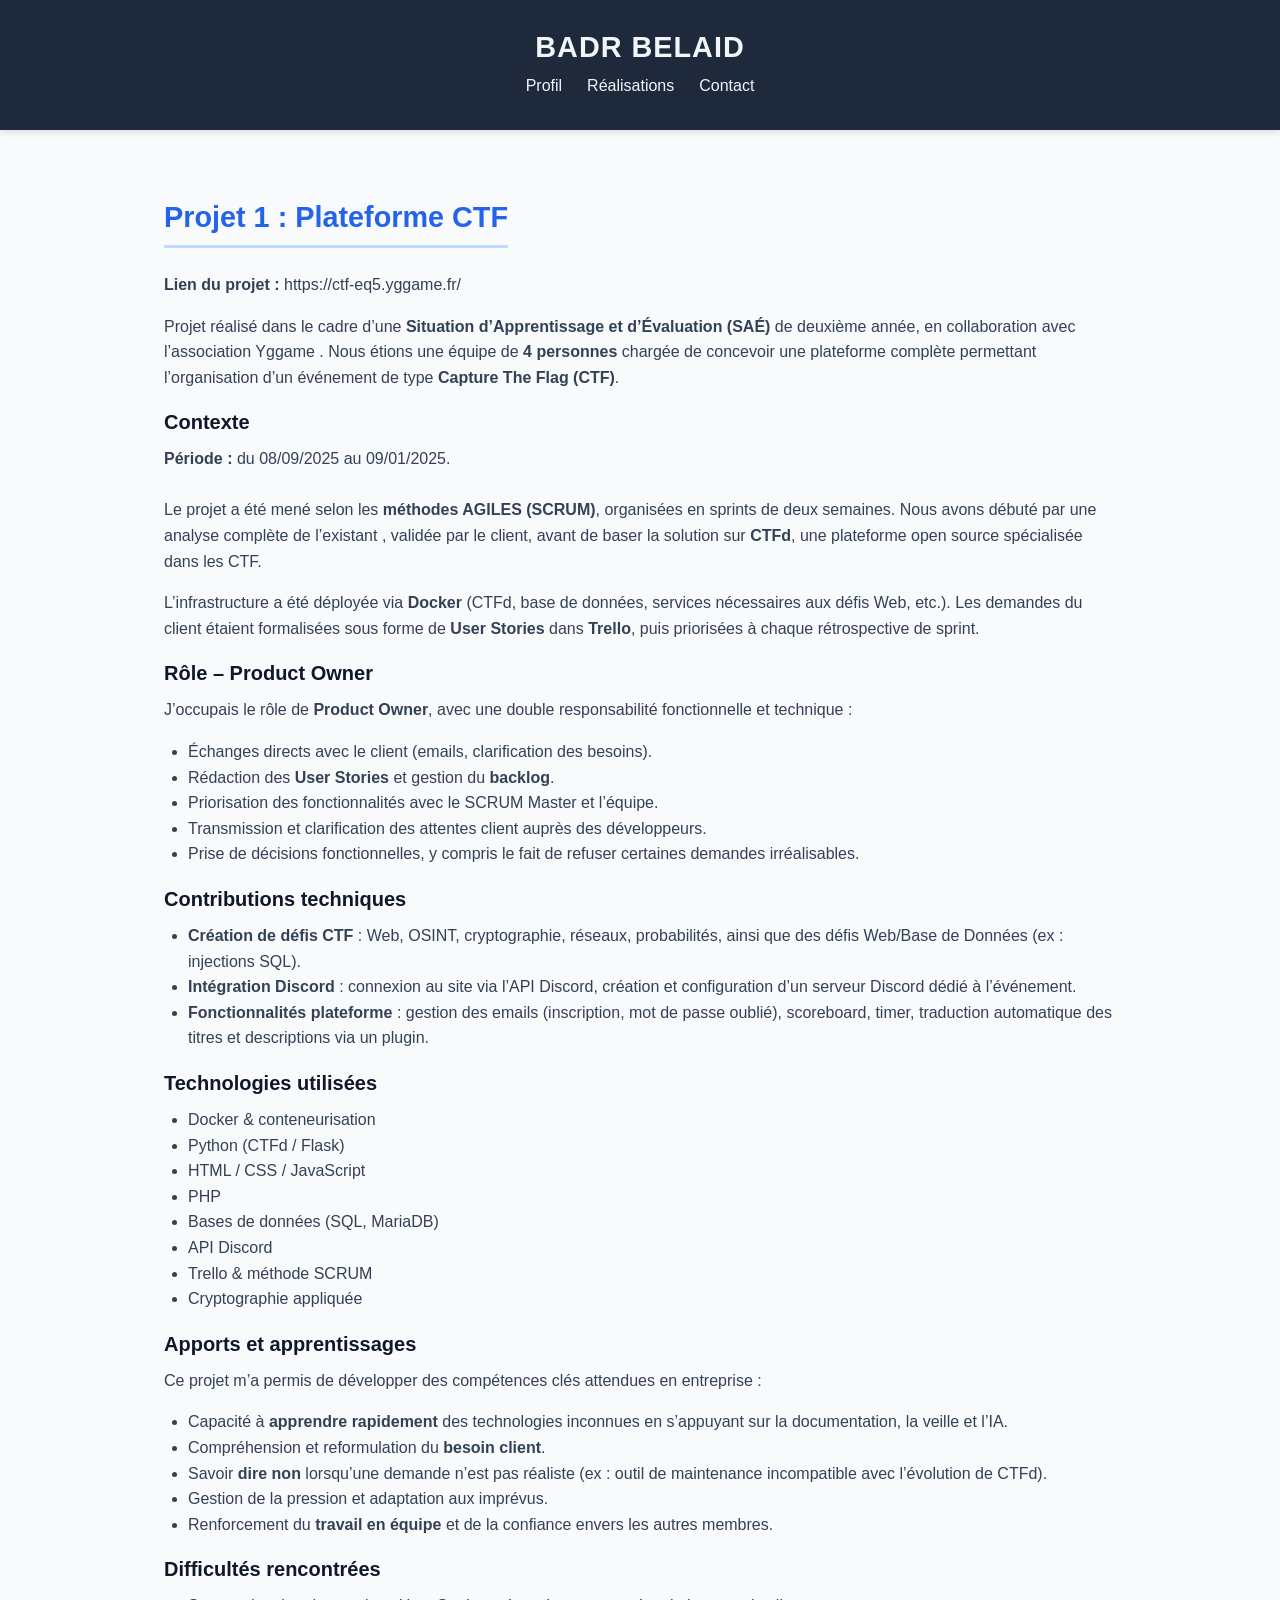
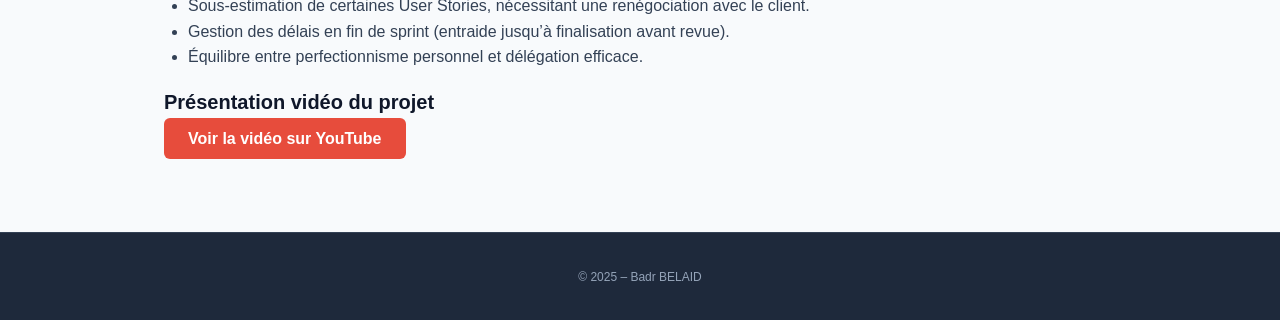
==== project1.html @ 906e1cc4 "Add files via upload" ====
<!DOCTYPE html>
<html lang="fr">
<head>
  <meta charset="UTF-8" />
  <title>Projet 1 – CTF | Badr BELAID</title>
  <link rel="stylesheet" href="style.css">
  <meta name="viewport" content="width=device-width, initial-scale=1.0" />
</head>

<body>
<header class="header">
  <h1 class="site-title">Badr BELAID</h1>
  <nav class="nav">
    <a href="index.html#about">Profil</a>
    <a href="index.html#work">Réalisations</a>
    <a href="index.html#contact">Contact</a>
  </nav>
</header>

<main class="block">
  <div class="inner">

    <h2>Projet 1 : Plateforme CTF</h2>

    <p>
      <strong>Lien du projet :</strong>
      <a href="https://ctf-eq5.yggame.fr/" target="_blank">
        https://ctf-eq5.yggame.fr/
      </a>
    </p>

    <p>
      Projet réalisé dans le cadre d’une <strong>Situation d’Apprentissage et d’Évaluation (SAÉ)</strong> de deuxième année,
      en collaboration avec l’association
      <a href="https://www.linkedin.com/company/yggame/posts/?feedView=all" target="_blank">
        Yggame
      </a>.
      Nous étions une équipe de <strong>4 personnes</strong> chargée de concevoir une plateforme complète
      permettant l’organisation d’un événement de type <strong>Capture The Flag (CTF)</strong>.
    </p>

    <h3>Contexte</h3>
    <p>
      <strong>Période :</strong> du 08/09/2025 au 09/01/2025.<br><br>
      Le projet a été mené selon les <strong>méthodes AGILES (SCRUM)</strong>,
      organisées en sprints de deux semaines.
      Nous avons débuté par une
      <a href="https://docs.google.com/document/d/1db2XdLw-TWCSGamqBimdRTengdYSkHwDp79g49cJv3U/edit?usp=sharing" target="_blank">
        analyse complète de l’existant
      </a>,
      validée par le client, avant de baser la solution sur
      <strong>CTFd</strong>, une plateforme open source spécialisée dans les CTF.
    </p>

    <p>
      L’infrastructure a été déployée via <strong>Docker</strong> (CTFd, base de données,
      services nécessaires aux défis Web, etc.).
      Les demandes du client étaient formalisées sous forme de <strong>User Stories</strong>
      dans <strong>Trello</strong>, puis priorisées à chaque rétrospective de sprint.
    </p>

    <h3>Rôle – Product Owner</h3>
    <p>
      J’occupais le rôle de <strong>Product Owner</strong>, avec une double responsabilité
      fonctionnelle et technique :
    </p>
    <ul>
      <li>Échanges directs avec le client (emails, clarification des besoins).</li>
      <li>Rédaction des <strong>User Stories</strong> et gestion du <strong>backlog</strong>.</li>
      <li>Priorisation des fonctionnalités avec le SCRUM Master et l’équipe.</li>
      <li>Transmission et clarification des attentes client auprès des développeurs.</li>
      <li>Prise de décisions fonctionnelles, y compris le fait de refuser certaines demandes irréalisables.</li>
    </ul>

    <h3>Contributions techniques</h3>
    <ul>
      <li>
        <strong>Création de défis CTF</strong> :
        Web, OSINT, cryptographie, réseaux, probabilités,
        ainsi que des défis Web/Base de Données (ex : injections SQL).
      </li>
      <li>
        <strong>Intégration Discord</strong> :
        connexion au site via l’API Discord, création et configuration
        d’un serveur Discord dédié à l’événement.
      </li>
      <li>
        <strong>Fonctionnalités plateforme</strong> :
        gestion des emails (inscription, mot de passe oublié),
        scoreboard, timer, traduction automatique des titres et descriptions
        via un plugin.
      </li>
    </ul>

    <h3>Technologies utilisées</h3>
    <ul>
      <li>Docker & conteneurisation</li>
      <li>Python (CTFd / Flask)</li>
      <li>HTML / CSS / JavaScript</li>
      <li>PHP</li>
      <li>Bases de données (SQL, MariaDB)</li>
      <li>API Discord</li>
      <li>Trello & méthode SCRUM</li>
      <li>Cryptographie appliquée</li>
    </ul>

    <h3>Apports et apprentissages</h3>
    <p>
      Ce projet m’a permis de développer des compétences clés attendues en entreprise :
    </p>
    <ul>
      <li>Capacité à <strong>apprendre rapidement</strong> des technologies inconnues
          en s’appuyant sur la documentation, la veille et l’IA.</li>
      <li>Compréhension et reformulation du <strong>besoin client</strong>.</li>
      <li>Savoir <strong>dire non</strong> lorsqu’une demande n’est pas réaliste
          (ex : outil de maintenance incompatible avec l’évolution de CTFd).</li>
      <li>Gestion de la pression et adaptation aux imprévus.</li>
      <li>Renforcement du <strong>travail en équipe</strong> et de la confiance
          envers les autres membres.</li>
    </ul>

    <h3>Difficultés rencontrées</h3>
    <ul>
      <li>Sous-estimation de certaines User Stories, nécessitant une renégociation avec le client.</li>
      <li>Gestion des délais en fin de sprint (entraide jusqu’à finalisation avant revue).</li>
      <li>Équilibre entre perfectionnisme personnel et délégation efficace.</li>
    </ul>

      <h3>Présentation vidéo du projet</h3>
      <p>
        <a href="https://youtu.be/eNYuuvIofmg" target="_blank" class="button-red">Voir la vidéo sur YouTube</a>
      </p>



  </div>
</main>

<footer class="footer">
  <small>© 2025 – Badr BELAID</small>
</footer>
</body>
</html>
---- style.css ----
/* =========================================
   1. VARIABLES & RESET (La base du design)
   ========================================= */
:root {
  /* Charte graphique */
  --primary: #2563eb;       /* Bleu "Tech" */
  --primary-dark: #1d4ed8;  /* Bleu plus foncé pour le survol */
  --text-main: #334155;     /* Gris foncé pour le texte */
  --text-light: #64748b;    /* Gris clair pour les détails */
  --bg-body: #f8fafc;       /* Fond de page très clair */
  --bg-card: #ffffff;       /* Fond des cartes (blanc) */
  --header-bg: #1e293b;     /* Header sombre */
  --header-text: #f1f5f9;   /* Texte du header */
}

/* On remet les marges à zéro pour tous les navigateurs */
* {
  box-sizing: border-box;
  margin: 0;
  padding: 0;
}
html{
  scroll-behavior: smooth;
  scroll-padding-top: 130px;
}

/* =========================================
   2. GLOBAL LAYOUT
   ========================================= */
body {
  font-family: 'Segoe UI', Roboto, Helvetica, Arial, sans-serif;
  line-height: 1.6;
  color: var(--text-main);
  background-color: var(--bg-body);
  /* Permet au footer de rester en bas même si la page est vide */
  display: flex;
  flex-direction: column;
  min-height: 100vh;
}

/* Le conteneur qui centre tout le contenu au milieu de l'écran */
.inner {
  max-width: 1000px;
  margin: 0 auto;
  padding: 0 1.5rem; /* Petite marge sur les côtés pour mobile */
}

/* Liens par défaut */
a {
  text-decoration: none;
  color: inherit;
  transition: 0.3s;
}

/* =========================================
   3. HEADER & NAVIGATION
   ========================================= */
.header {
  background-color: var(--header-bg);
  color: var(--header-text);
  padding: 1.5rem 0;
  position: sticky; /* Le menu reste collé en haut */
  top: 0;
  z-index: 1000;
  box-shadow: 0 4px 6px -1px rgba(0, 0, 0, 0.1);
  text-align: center;
}

.site-title {
  font-size: 1.8rem;
  font-weight: 700;
  letter-spacing: 1px;
  text-transform: uppercase;
  margin-bottom: 0.2rem;
}

.site-subtitle {
  font-size: 0.95rem;
  color: #cbd5e1; /* Gris très clair */
  margin-bottom: 1.2rem;
  font-weight: 300;
}

/* Barre de navigation */
.nav {
  display: flex;
  justify-content: center;
  gap: 25px;
}

.nav a {
  font-size: 1rem;
  font-weight: 500;
  padding-bottom: 5px;
  border-bottom: 2px solid transparent;
}

.nav a:hover {
  color: #60a5fa; /* Bleu clair au survol */
  border-bottom-color: #60a5fa;
}

/* =========================================
   4. SECTIONS & TYPOGRAPHIE
   ========================================= */
main {
  flex: 1; /* Pousse le footer vers le bas */
}

.block {
  padding: 4rem 0;
}

/* Section avec fond blanc pour alterner */
.block-alt {
  background-color: var(--bg-card);
  border-top: 1px solid #e2e8f0;
  border-bottom: 1px solid #e2e8f0;
}

h2 {
  color: var(--primary);
  font-size: 1.8rem;
  margin-bottom: 1.5rem;
  display: inline-block;
  border-bottom: 3px solid #bfdbfe; /* Petit soulignement bleu pâle */
  padding-bottom: 5px;
}

h3 {
  color: #0f172a;
  font-size: 1.25rem;
  margin-bottom: 0.5rem;
  font-weight: 600;
}

p {
  margin-bottom: 1rem;
  max-width: 100%; /* Évite les lignes de texte trop longues à lire */
}

ul {
  padding-left: 1.5rem;
  margin-bottom: 1rem;
}

/* =========================================
   5. COMPOSANT : CARTE PROJET (.project-line)
   ========================================= */
.project-line {
  background: var(--bg-card);
  padding: 1.5rem;
  margin-bottom: 1.5rem;
  border-radius: 8px; /* Coins arrondis */
  box-shadow: 0 4px 6px -1px rgba(0, 0, 0, 0.05); /* Ombre douce */
  border-left: 5px solid var(--primary); /* La barre bleue à gauche */
  
  display: flex;
  justify-content: space-between;
  align-items: center;
  transition: transform 0.2s ease, box-shadow 0.2s ease;
}

/* Animation au survol de la souris */
.project-line:hover {
  transform: translateY(-4px); /* La carte monte un peu */
  box-shadow: 0 10px 15px -3px rgba(0, 0, 0, 0.1);
}

.project-line h3 {
  margin-top: 0;
  font-size: 1.2rem;
}

.project-line p {
  margin-bottom: 0;
  color: var(--text-light);
  font-size: 0.95rem;
}

/* Le bouton "Voir détails" */
.project-line a {
  background-color: var(--primary);
  color: white;
  padding: 0.6rem 1.2rem;
  border-radius: 6px;
  font-weight: 600;
  font-size: 0.9rem;
  white-space: nowrap; /* Empêche le texte du bouton de passer à la ligne */
  margin-left: 1.5rem;
}

.project-line a:hover {
  background-color: var(--primary-dark);
}

/* =========================================
   6. CONTACT & FOOTER
   ========================================= */
.contact-simple {
  list-style: none;
  padding: 0;
  margin-top: 1.5rem;
}

.contact-simple li {
  margin-bottom: 0.8rem;
  font-size: 1.05rem;
  display: flex;
  align-items: center;
  gap: 10px;
}

.contact-simple a {
  color: var(--primary);
  font-weight: 600;
}

.contact-simple a:hover {
  text-decoration: underline;
}

.footer {
  background-color: var(--header-bg);
  color: #94a3b8;
  text-align: center;
  padding: 2rem 1rem;
  font-size: 0.9rem;
  margin-top: auto;
  border-top: 1px solid #334155;
}

/* =========================================
   7. IMAGES DANS LES PROJETS
   ========================================= */
img {
  max-width: 100%;
  height: auto;
  border-radius: 4px;
}

/* Bouton rouge pour la vidéo */
.button-red {
  background-color: #e74c3c; /* Rouge vif */
  color: #ffffff; /* Texte blanc */
  border: none;
  padding: 12px 24px;
  font-size: 16px;
  font-weight: bold;
  border-radius: 6px;
  cursor: pointer;
  transition: background-color 0.3s, transform 0.2s;
  text-decoration: none; /* Si utilisé dans un <a> */
}

.button-red:hover {
  background-color: #c0392b; /* Rouge un peu plus foncé au survol */
  transform: scale(1.05); /* Légère animation */
}

.screenshots {
  display: flex;
  flex-wrap: wrap;
  gap: 16px;
  justify-content: center;
  margin-top: 16px;
}

.screenshots img {
  max-width: 100%;
  width: 300px;
  border-radius: 8px;
  box-shadow: 0 4px 8px rgba(0,0,0,0.2);
}

/* =========================================
   8. RESPONSIVE (MOBILE)
   ========================================= */
@media (max-width: 600px) {
  /* Le menu devient plus petit */
  .site-title { font-size: 1.5rem; }
  .nav { gap: 15px; flex-wrap: wrap; }
  
  /* Les cartes projets passent en colonne */
  .project-line {
    flex-direction: column;
    align-items: flex-start;
  }
  
  .project-line a {
    margin-left: 0;
    margin-top: 1rem;
    width: 100%; /* Bouton pleine largeur sur mobile */
    text-align: center;
  }

  .header { padding: 1rem 0; }
  .block { padding: 2.5rem 0; }
}
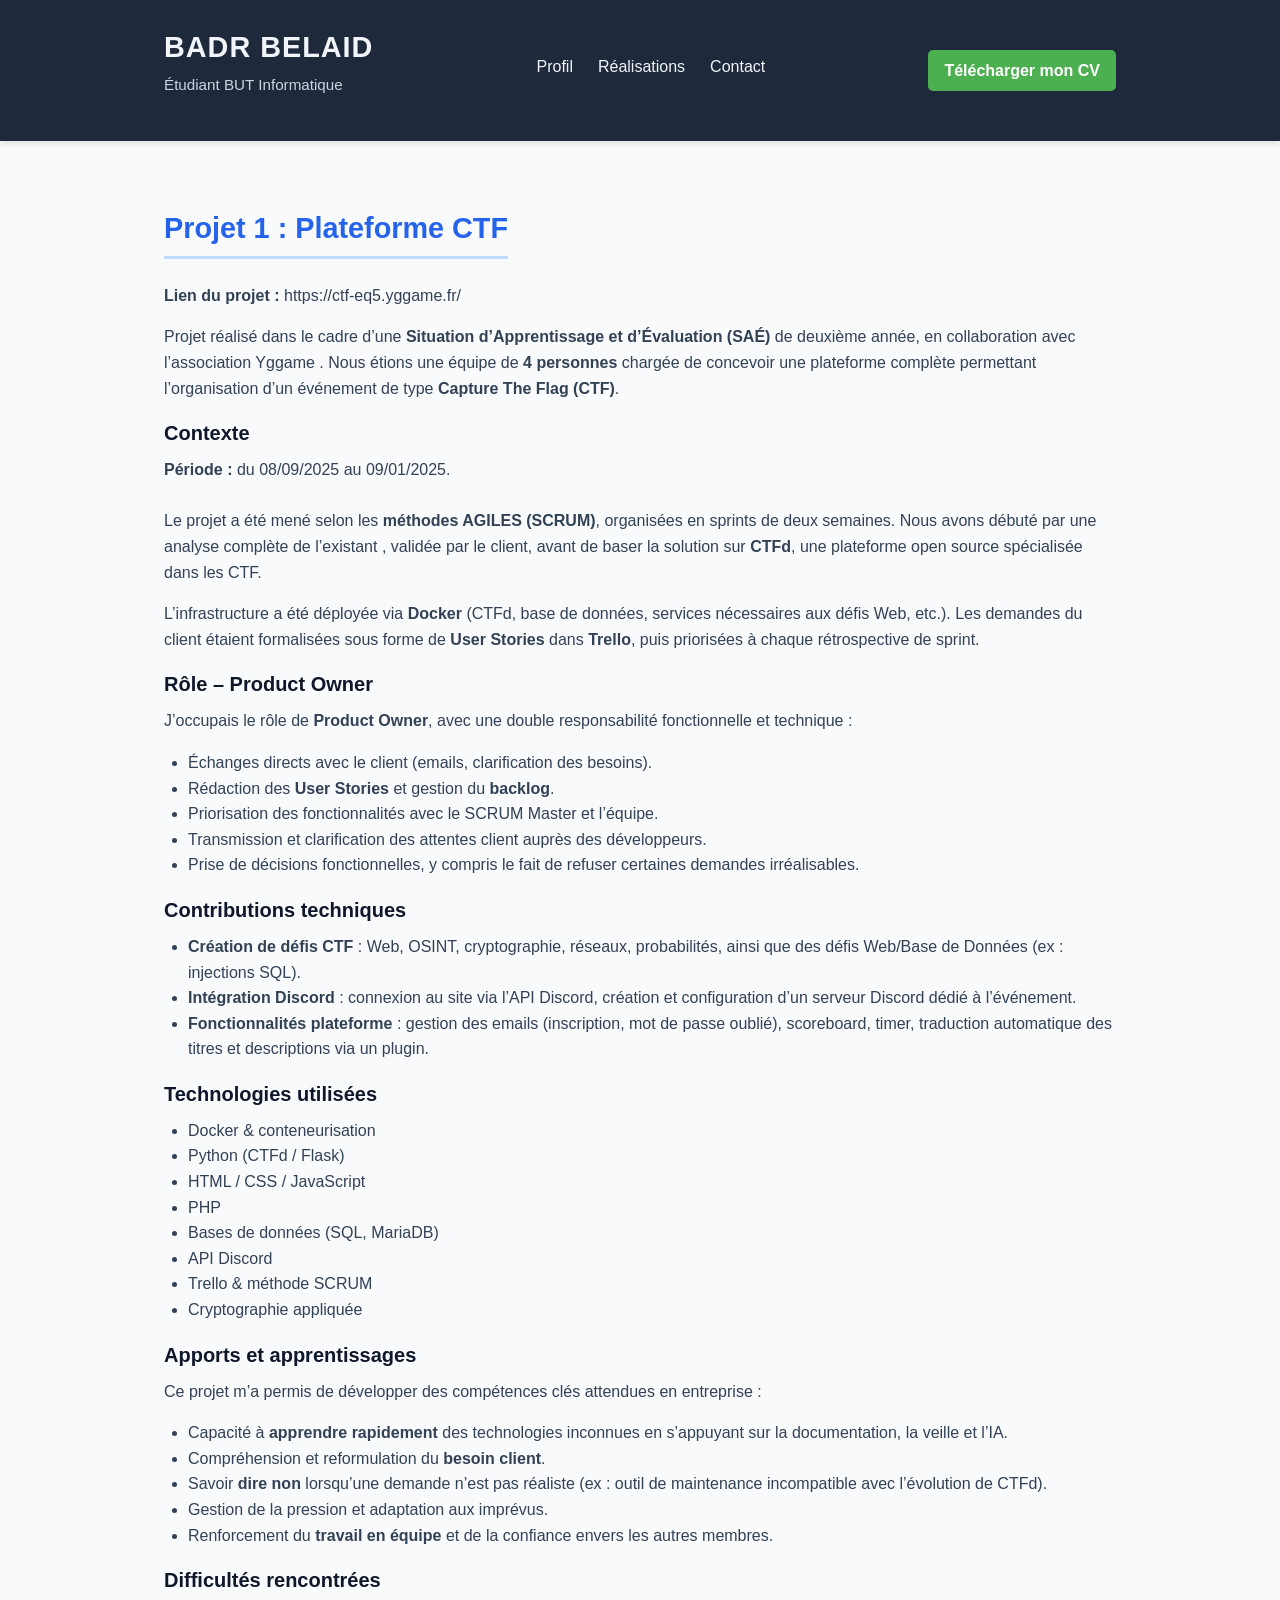
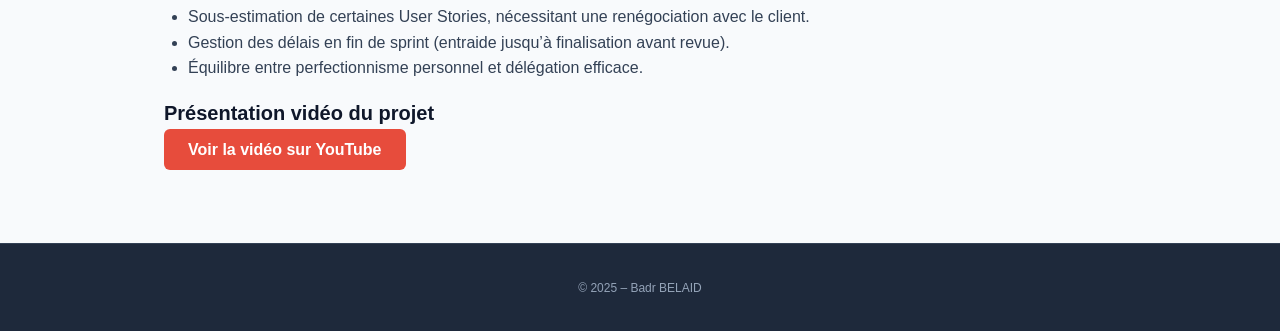
==== commit 39d8d29c: "Add files via upload" ====
--- a/project1.html
+++ b/project1.html
@@ -9,12 +9,18 @@
 
 <body>
 <header class="header">
-  <h1 class="site-title">Badr BELAID</h1>
-  <nav class="nav">
+  <div class="inner header-inner">
+    <div class="header-left">
+      <h1 class="site-title">Badr BELAID</h1>
+      <p class="site-subtitle">Étudiant BUT Informatique</p>
+    </div>
+    <nav class="nav">
     <a href="index.html#about">Profil</a>
     <a href="index.html#work">Réalisations</a>
     <a href="index.html#contact">Contact</a>
-  </nav>
+    </nav>
+    <a href="CV BELAID Badr.pdf" download class="cv-button">Télécharger mon CV</a>
+  </div>
 </header>
 
 <main class="block">
--- a/style.css
+++ b/style.css
@@ -273,6 +273,64 @@
   box-shadow: 0 4px 8px rgba(0,0,0,0.2);
 }
 
+.nav button {
+  background-color: #4CAF50;
+  color: white;
+  border: none;
+  padding: 8px 16px;
+  cursor: pointer;
+  font-size: 14px;
+  border-radius: 5px;
+  margin-left: 10px;
+}
+
+.nav button:hover {
+  background-color: #45a049;
+}
+.header-inner {
+  display: flex;
+  align-items: center;
+  justify-content: space-between; /* espace entre titre, nav et bouton */
+  flex-wrap: wrap;
+}
+
+.header-left {
+  text-align: left;
+}
+
+/* Bouton CV */
+.cv-button {
+  background-color: #4CAF50;
+  color: white;
+  padding: 8px 16px;
+  border-radius: 5px;
+  font-weight: 600;
+  text-decoration: none;
+}
+
+.cv-button:hover {
+  background-color: #45a049;
+}
+
+/* Responsive */
+@media (max-width: 600px) {
+  .header-inner {
+    flex-direction: column;
+    align-items: center;
+  }
+
+  .header-left, .nav, .cv-button {
+    text-align: center;
+    margin-bottom: 0.5rem;
+  }
+
+  .cv-button {
+    width: 100%;
+  }
+}
+
+
+
 /* =========================================
    8. RESPONSIVE (MOBILE)
    ========================================= */
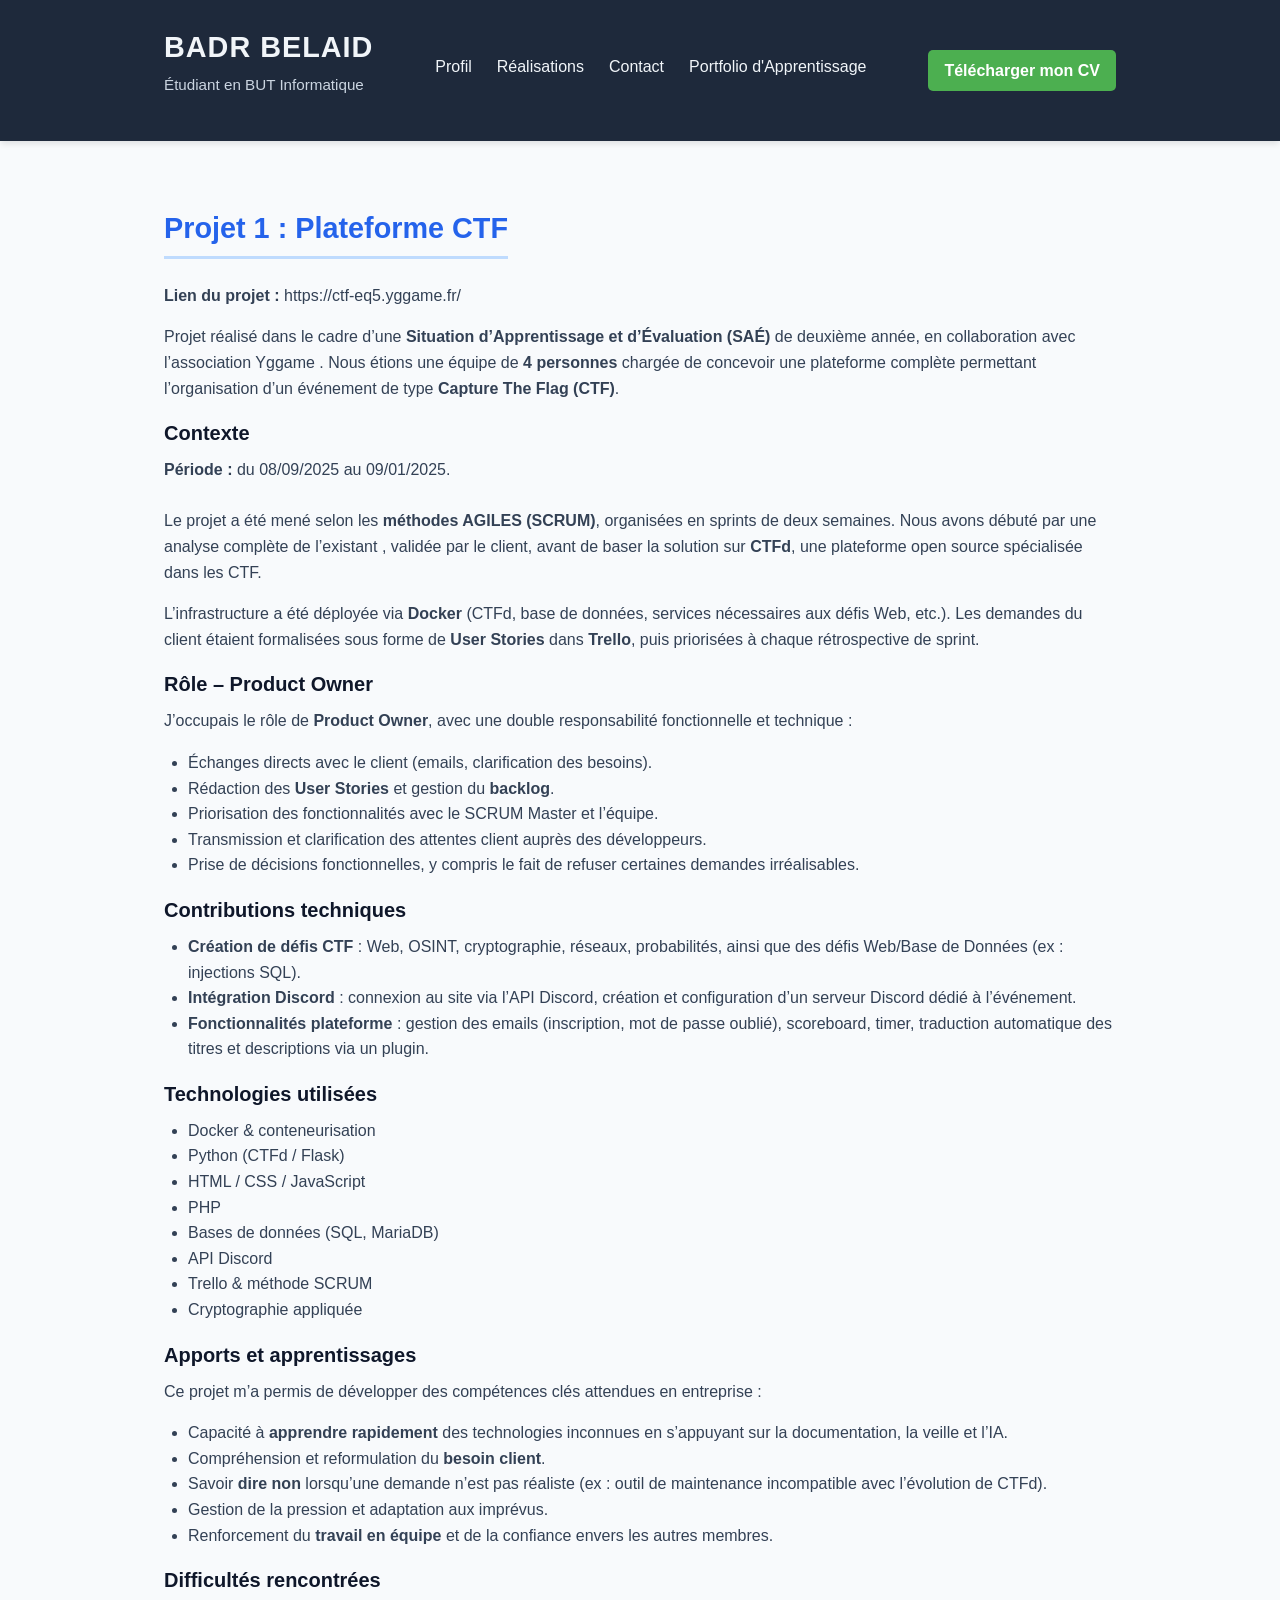
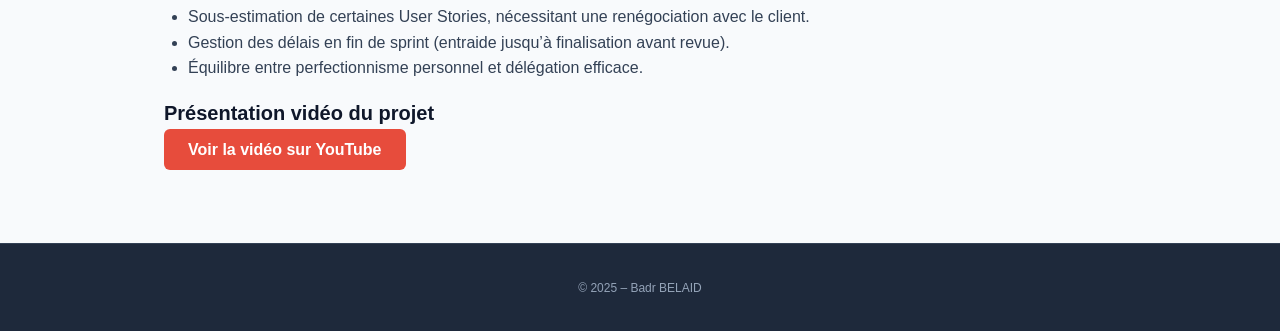
==== commit 7c06046e: "Mise à jour de mon portfolio" ====
--- a/project1.html
+++ b/project1.html
@@ -9,18 +9,19 @@
 
 <body>
 <header class="header">
-  <div class="inner header-inner">
-    <div class="header-left">
-      <h1 class="site-title">Badr BELAID</h1>
-      <p class="site-subtitle">Étudiant BUT Informatique</p>
+    <div class="inner header-inner">
+        <div class="header-left">
+            <h1 class="site-title">Badr BELAID</h1>
+            <p class="site-subtitle">Étudiant en BUT Informatique</p>
+        </div>
+        <nav class="nav">
+            <a href="index.html#about">Profil</a>
+            <a href="index.html#work">Réalisations</a>
+            <a href="index.html#contact">Contact</a>
+            <a href="apprentissage.html">Portfolio d'Apprentissage</a>
+        </nav>
+        <a href="CV BELAID Badr.pdf" download class="cv-button">Télécharger mon CV</a>
     </div>
-    <nav class="nav">
-    <a href="index.html#about">Profil</a>
-    <a href="index.html#work">Réalisations</a>
-    <a href="index.html#contact">Contact</a>
-    </nav>
-    <a href="CV BELAID Badr.pdf" download class="cv-button">Télécharger mon CV</a>
-  </div>
 </header>
 
 <main class="block">
--- a/style.css
+++ b/style.css
@@ -13,13 +13,13 @@
   --header-text: #f1f5f9;   /* Texte du header */
 }
 
-/* On remet les marges à zéro pour tous les navigateurs */
+/* Reset global */
 * {
   box-sizing: border-box;
   margin: 0;
   padding: 0;
 }
-html{
+html {
   scroll-behavior: smooth;
   scroll-padding-top: 130px;
 }
@@ -32,20 +32,17 @@
   line-height: 1.6;
   color: var(--text-main);
   background-color: var(--bg-body);
-  /* Permet au footer de rester en bas même si la page est vide */
   display: flex;
   flex-direction: column;
   min-height: 100vh;
 }
 
-/* Le conteneur qui centre tout le contenu au milieu de l'écran */
 .inner {
   max-width: 1000px;
   margin: 0 auto;
-  padding: 0 1.5rem; /* Petite marge sur les côtés pour mobile */
-}
-
-/* Liens par défaut */
+  padding: 0 1.5rem;
+}
+
 a {
   text-decoration: none;
   color: inherit;
@@ -58,12 +55,22 @@
 .header {
   background-color: var(--header-bg);
   color: var(--header-text);
-  padding: 1.5rem 0;
-  position: sticky; /* Le menu reste collé en haut */
+  position: sticky;
   top: 0;
   z-index: 1000;
-  box-shadow: 0 4px 6px -1px rgba(0, 0, 0, 0.1);
-  text-align: center;
+  box-shadow: 0 4px 6px -1px rgba(0,0,0,0.1);
+}
+
+.header-inner {
+  display: flex;
+  align-items: center;
+  justify-content: space-between;
+  flex-wrap: wrap;
+  padding: 1.5rem;
+}
+
+.header-left {
+  text-align: left;
 }
 
 .site-title {
@@ -76,16 +83,16 @@
 
 .site-subtitle {
   font-size: 0.95rem;
-  color: #cbd5e1; /* Gris très clair */
+  color: #cbd5e1;
   margin-bottom: 1.2rem;
   font-weight: 300;
 }
 
-/* Barre de navigation */
 .nav {
   display: flex;
   justify-content: center;
   gap: 25px;
+  flex-wrap: wrap;
 }
 
 .nav a {
@@ -96,181 +103,8 @@
 }
 
 .nav a:hover {
-  color: #60a5fa; /* Bleu clair au survol */
+  color: #60a5fa;
   border-bottom-color: #60a5fa;
-}
-
-/* =========================================
-   4. SECTIONS & TYPOGRAPHIE
-   ========================================= */
-main {
-  flex: 1; /* Pousse le footer vers le bas */
-}
-
-.block {
-  padding: 4rem 0;
-}
-
-/* Section avec fond blanc pour alterner */
-.block-alt {
-  background-color: var(--bg-card);
-  border-top: 1px solid #e2e8f0;
-  border-bottom: 1px solid #e2e8f0;
-}
-
-h2 {
-  color: var(--primary);
-  font-size: 1.8rem;
-  margin-bottom: 1.5rem;
-  display: inline-block;
-  border-bottom: 3px solid #bfdbfe; /* Petit soulignement bleu pâle */
-  padding-bottom: 5px;
-}
-
-h3 {
-  color: #0f172a;
-  font-size: 1.25rem;
-  margin-bottom: 0.5rem;
-  font-weight: 600;
-}
-
-p {
-  margin-bottom: 1rem;
-  max-width: 100%; /* Évite les lignes de texte trop longues à lire */
-}
-
-ul {
-  padding-left: 1.5rem;
-  margin-bottom: 1rem;
-}
-
-/* =========================================
-   5. COMPOSANT : CARTE PROJET (.project-line)
-   ========================================= */
-.project-line {
-  background: var(--bg-card);
-  padding: 1.5rem;
-  margin-bottom: 1.5rem;
-  border-radius: 8px; /* Coins arrondis */
-  box-shadow: 0 4px 6px -1px rgba(0, 0, 0, 0.05); /* Ombre douce */
-  border-left: 5px solid var(--primary); /* La barre bleue à gauche */
-  
-  display: flex;
-  justify-content: space-between;
-  align-items: center;
-  transition: transform 0.2s ease, box-shadow 0.2s ease;
-}
-
-/* Animation au survol de la souris */
-.project-line:hover {
-  transform: translateY(-4px); /* La carte monte un peu */
-  box-shadow: 0 10px 15px -3px rgba(0, 0, 0, 0.1);
-}
-
-.project-line h3 {
-  margin-top: 0;
-  font-size: 1.2rem;
-}
-
-.project-line p {
-  margin-bottom: 0;
-  color: var(--text-light);
-  font-size: 0.95rem;
-}
-
-/* Le bouton "Voir détails" */
-.project-line a {
-  background-color: var(--primary);
-  color: white;
-  padding: 0.6rem 1.2rem;
-  border-radius: 6px;
-  font-weight: 600;
-  font-size: 0.9rem;
-  white-space: nowrap; /* Empêche le texte du bouton de passer à la ligne */
-  margin-left: 1.5rem;
-}
-
-.project-line a:hover {
-  background-color: var(--primary-dark);
-}
-
-/* =========================================
-   6. CONTACT & FOOTER
-   ========================================= */
-.contact-simple {
-  list-style: none;
-  padding: 0;
-  margin-top: 1.5rem;
-}
-
-.contact-simple li {
-  margin-bottom: 0.8rem;
-  font-size: 1.05rem;
-  display: flex;
-  align-items: center;
-  gap: 10px;
-}
-
-.contact-simple a {
-  color: var(--primary);
-  font-weight: 600;
-}
-
-.contact-simple a:hover {
-  text-decoration: underline;
-}
-
-.footer {
-  background-color: var(--header-bg);
-  color: #94a3b8;
-  text-align: center;
-  padding: 2rem 1rem;
-  font-size: 0.9rem;
-  margin-top: auto;
-  border-top: 1px solid #334155;
-}
-
-/* =========================================
-   7. IMAGES DANS LES PROJETS
-   ========================================= */
-img {
-  max-width: 100%;
-  height: auto;
-  border-radius: 4px;
-}
-
-/* Bouton rouge pour la vidéo */
-.button-red {
-  background-color: #e74c3c; /* Rouge vif */
-  color: #ffffff; /* Texte blanc */
-  border: none;
-  padding: 12px 24px;
-  font-size: 16px;
-  font-weight: bold;
-  border-radius: 6px;
-  cursor: pointer;
-  transition: background-color 0.3s, transform 0.2s;
-  text-decoration: none; /* Si utilisé dans un <a> */
-}
-
-.button-red:hover {
-  background-color: #c0392b; /* Rouge un peu plus foncé au survol */
-  transform: scale(1.05); /* Légère animation */
-}
-
-.screenshots {
-  display: flex;
-  flex-wrap: wrap;
-  gap: 16px;
-  justify-content: center;
-  margin-top: 16px;
-}
-
-.screenshots img {
-  max-width: 100%;
-  width: 300px;
-  border-radius: 8px;
-  box-shadow: 0 4px 8px rgba(0,0,0,0.2);
 }
 
 .nav button {
@@ -282,23 +116,13 @@
   font-size: 14px;
   border-radius: 5px;
   margin-left: 10px;
+  transition: 0.3s;
 }
 
 .nav button:hover {
   background-color: #45a049;
 }
-.header-inner {
-  display: flex;
-  align-items: center;
-  justify-content: space-between; /* espace entre titre, nav et bouton */
-  flex-wrap: wrap;
-}
-
-.header-left {
-  text-align: left;
-}
-
-/* Bouton CV */
+
 .cv-button {
   background-color: #4CAF50;
   color: white;
@@ -306,52 +130,210 @@
   border-radius: 5px;
   font-weight: 600;
   text-decoration: none;
+  transition: 0.3s;
 }
 
 .cv-button:hover {
   background-color: #45a049;
 }
 
-/* Responsive */
+/* =========================================
+   4. SECTIONS & TYPOGRAPHIE
+   ========================================= */
+main {
+  flex: 1;
+}
+
+.block {
+  padding: 4rem 0;
+}
+
+.block-alt {
+  background-color: var(--bg-card);
+  border-top: 1px solid #e2e8f0;
+  border-bottom: 1px solid #e2e8f0;
+}
+
+h2 {
+  color: var(--primary);
+  font-size: 1.8rem;
+  margin-bottom: 1.5rem;
+  display: inline-block;
+  border-bottom: 3px solid #bfdbfe;
+  padding-bottom: 5px;
+}
+
+h3 {
+  color: #0f172a;
+  font-size: 1.25rem;
+  margin-bottom: 0.5rem;
+  font-weight: 600;
+}
+
+p {
+  margin-bottom: 1rem;
+  max-width: 100%;
+}
+
+ul {
+  padding-left: 1.5rem;
+  margin-bottom: 1rem;
+}
+
+/* =========================================
+   5. CARTE PROJET (.project-line)
+   ========================================= */
+.project-line {
+  background: var(--bg-card);
+  padding: 1.5rem;
+  margin-bottom: 1.5rem;
+  border-radius: 8px;
+  box-shadow: 0 4px 6px -1px rgba(0,0,0,0.05);
+  border-left: 5px solid var(--primary);
+  display: flex;
+  justify-content: space-between;
+  align-items: center;
+  transition: transform 0.2s ease, box-shadow 0.2s ease;
+}
+
+.project-line:hover {
+  transform: translateY(-4px);
+  box-shadow: 0 10px 15px -3px rgba(0,0,0,0.1);
+}
+
+.project-line h3 {
+  margin-top: 0;
+  font-size: 1.2rem;
+}
+
+.project-line p {
+  margin-bottom: 0;
+  color: var(--text-light);
+  font-size: 0.95rem;
+}
+
+.project-line a {
+  background-color: var(--primary);
+  color: white;
+  padding: 0.6rem 1.2rem;
+  border-radius: 6px;
+  font-weight: 600;
+  font-size: 0.9rem;
+  white-space: nowrap;
+  margin-left: 1.5rem;
+  transition: 0.3s;
+}
+
+.project-line a:hover {
+  background-color: var(--primary-dark);
+}
+
+/* =========================================
+   6. CONTACT & FOOTER
+   ========================================= */
+.contact-simple {
+  list-style: none;
+  padding: 0;
+  margin-top: 1.5rem;
+}
+
+.contact-simple li {
+  margin-bottom: 0.8rem;
+  font-size: 1.05rem;
+  display: flex;
+  align-items: center;
+  gap: 10px;
+}
+
+.contact-simple a {
+  color: var(--primary);
+  font-weight: 600;
+}
+
+.contact-simple a:hover {
+  text-decoration: underline;
+}
+
+.footer {
+  background-color: var(--header-bg);
+  color: #94a3b8;
+  text-align: center;
+  padding: 2rem 1rem;
+  font-size: 0.9rem;
+  margin-top: auto;
+  border-top: 1px solid #334155;
+}
+
+/* =========================================
+   7. IMAGES & BOUTONS
+   ========================================= */
+img {
+  max-width: 100%;
+  height: auto;
+  border-radius: 4px;
+}
+
+.button-red {
+  background-color: #e74c3c;
+  color: #ffffff;
+  border: none;
+  padding: 12px 24px;
+  font-size: 16px;
+  font-weight: bold;
+  border-radius: 6px;
+  cursor: pointer;
+  transition: background-color 0.3s, transform 0.2s;
+  text-decoration: none;
+}
+
+.button-red:hover {
+  background-color: #c0392b;
+  transform: scale(1.05);
+}
+
+.screenshots {
+  display: flex;
+  flex-wrap: wrap;
+  gap: 16px;
+  justify-content: center;
+  margin-top: 16px;
+}
+
+.screenshots img {
+  width: 300px;
+  border-radius: 8px;
+  box-shadow: 0 4px 8px rgba(0,0,0,0.2);
+}
+
+.apprentissage {
+    color: var(--primary);
+    text-decoration: underline;
+    text-underline-offset: 3px;
+    transition: color 0.2s ease;
+}
+
+.apprentissage:hover {
+    color: var(--primary-dark);
+}
+
+/* =========================================
+   8. RESPONSIVE
+   ========================================= */
 @media (max-width: 600px) {
-  .header-inner {
-    flex-direction: column;
-    align-items: center;
-  }
-
-  .header-left, .nav, .cv-button {
-    text-align: center;
-    margin-bottom: 0.5rem;
-  }
-
-  .cv-button {
-    width: 100%;
-  }
-}
-
-
-
-/* =========================================
-   8. RESPONSIVE (MOBILE)
-   ========================================= */
-@media (max-width: 600px) {
-  /* Le menu devient plus petit */
   .site-title { font-size: 1.5rem; }
   .nav { gap: 15px; flex-wrap: wrap; }
-  
-  /* Les cartes projets passent en colonne */
+  .header-inner { flex-direction: column; align-items: center; padding: 1rem; }
+  .header-left, .nav, .cv-button { text-align: center; margin-bottom: 0.5rem; }
+  .cv-button { width: 100%; }
+  .block { padding: 2.5rem 0; }
   .project-line {
     flex-direction: column;
     align-items: flex-start;
   }
-  
   .project-line a {
     margin-left: 0;
     margin-top: 1rem;
-    width: 100%; /* Bouton pleine largeur sur mobile */
+    width: 100%;
     text-align: center;
   }
-
-  .header { padding: 1rem 0; }
-  .block { padding: 2.5rem 0; }
-}+}
